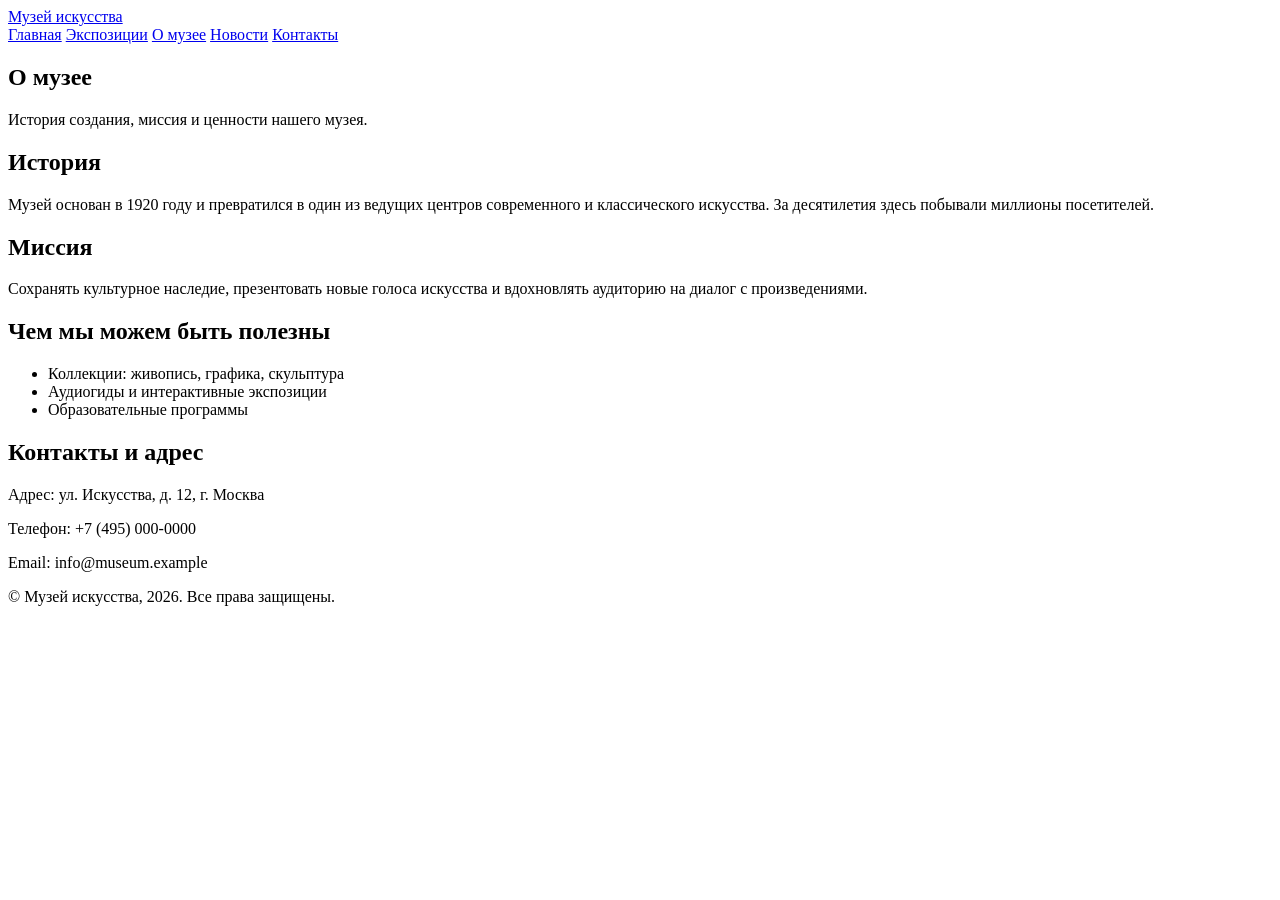
==== about.html @ 59095424 "first commit" ====
<!DOCTYPE html>
<html lang="ru">
<head>
  <meta charset="UTF-8" />
  <meta name="viewport" content="width=device-width, initial-scale=1.0"/>
  <title>О музее</title>
  <link rel="stylesheet" href="css/styles.css" />
</head>
<body>
  <header class="site-header">
    <div class="container">
      <a href="index.html" class="logo" aria-label="Главная страница">Музей искусства</a>
      <nav class="main-nav">
        <a href="index.html">Главная</a>
        <a href="exhibitions.html">Экспозиции</a>
        <a href="about.html">О музее</a>
        <a href="news.html">Новости</a>
        <a href="contact.html">Контакты</a>
      </nav>
    </div>
  </header>

  <main class="container">
    <section class="about-hero">
      <h1>О музее</h1>
      <p>История создания, миссия и ценности нашего музея.</p>
    </section>

    <section class="grid two-columns">
      <div>
        <h2>История</h2>
        <p>Музей основан в 1920 году и превратился в один из ведущих центров современного и классического искусства. За десятилетия здесь побывали миллионы посетителей.</p>
      </div>
      <div>
        <h2>Миссия</h2>
        <p>Сохранять культурное наследие, презентовать новые голоса искусства и вдохновлять аудиторию на диалог с произведениями.</p>
      </div>
    </section>

    <section class="grid two-columns">
      <div>
        <h2>Чем мы можем быть полезны</h2>
        <ul>
          <li>Коллекции: живопись, графика, скульптура</li>
          <li>Аудиогиды и интерактивные экспозиции</li>
          <li>Образовательные программы</li>
        </ul>
      </div>
      <div>
        <h2>Контакты и адрес</h2>
        <p>Адрес: ул. Искусства, д. 12, г. Москва</p>
        <p>Телефон: +7 (495) 000-0000</p>
        <p>Email: info@museum.example</p>
      </div>
    </section>
  </main>

  <footer class="site-footer">
    <div class="container">
      <p>© Музей искусства, 2026. Все права защищены.</p>
    </div>
  </footer>
</body>
</html>
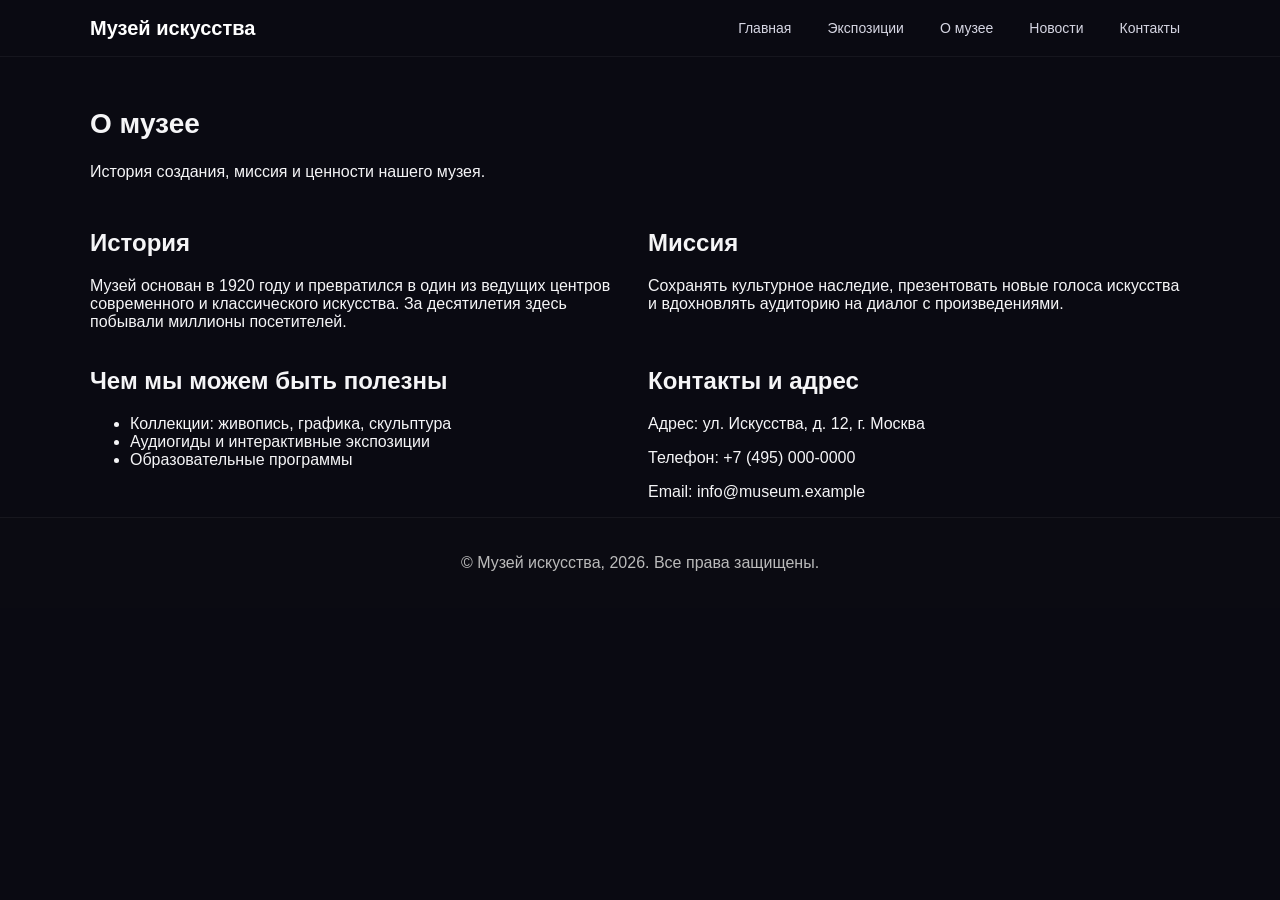
==== commit 208e95d4: "Update about.html" ====
--- a/about.html
+++ b/about.html
@@ -4,7 +4,7 @@
   <meta charset="UTF-8" />
   <meta name="viewport" content="width=device-width, initial-scale=1.0"/>
   <title>О музее</title>
-  <link rel="stylesheet" href="css/styles.css" />
+  <link rel="stylesheet" href="styles.css" />
 </head>
 <body>
   <header class="site-header">
--- a/styles.css
+++ b/styles.css
@@ -0,0 +1,77 @@
+:root{
+  --bg: #0b0b0e;
+  --fg: #f5f5f7;
+  --muted:#a6aab7;
+  --card:#141522;
+  --accent:#6c7ae0;
+  --btn:#1e1e3a;
+  --btnText:#fff;
+  --container: 1100px;
+}
+
+* { box-sizing: border-box; }
+html, body { margin: 0; padding: 0; font-family: Arial, Helvetica, sans-serif; color: var(--fg); background: #0a0a12; }
+
+.container { width: min(var(--container), 95%); margin: 0 auto; }
+
+.site-header { position: sticky; top: 0; z-index: 100; background: rgba(10,10,18,0.95); border-bottom: 1px solid rgba(255,255,255,0.05); }
+.site-header .container { display: flex; align-items: center; justify-content: space-between; padding: 14px 0; }
+.logo { color: #fff; text-decoration: none; font-weight: 700; font-size: 20px; }
+
+.main-nav { display: flex; gap: 16px; }
+.main-nav a { color: #d6d6e3; text-decoration: none; font-size: 14px; padding: 6px 10px; border-radius: 6px; }
+.main-nav a:hover { background: rgba(255,255,255,0.08); color: #fff; }
+
+.btn { display: inline-block; padding: 10px 16px; background: var(--accent); color: #fff; text-decoration: none; border-radius: 6px; font-weight: 600; }
+.btn.secondary { background: #2a2a54; color: #fff; }
+
+.hero { padding: 48px 0; text-align: center; background: linear-gradient(135deg, rgba(108,122,224,0.15), rgba(0,0,0,0.0)); }
+.hero h1 { font-size: 38px; margin: 0 0 8px; }
+.hero p { color: var(--muted); margin: 0 0 16px; }
+
+.intro-cards { display: grid; grid-template-columns: repeat(3, 1fr); gap: 16px; margin: 28px 0; }
+.card { background: rgba(20,20,34,0.8); padding: 16px; border-radius: 8px; border: 1px solid rgba(255,255,255,0.05); }
+.card h2 { margin-top: 0; font-size: 18px; }
+
+.news-preview { margin: 20px 0 40px; }
+.news-preview ul { list-style: none; padding: 0; margin: 0; display: grid; gap: 8px; }
+.news-preview li { padding: 8px 0; border-bottom: 1px solid rgba(255,255,255,0.08); color: #ddd; }
+
+.grid { display: grid; gap: 16px; }
+.grid.two-columns { grid-template-columns: 1fr 1fr; }
+
+.about-hero, .news-hero, .exhibitions-hero, .contact-hero { padding: 28px 0 12px; }
+.about-hero h1, .news-hero h1, .exhibitions-hero h1, .contact-hero h1 { font-size: 28px; }
+
+.exhibitions-hero { padding-top: 18px; }
+
+.exhibit-grid { display: grid; grid-template-columns: repeat(3, 1fr); gap: 16px; margin: 12px 0 24px; }
+.exhibit-card { background: rgba(20,20,34,0.8); border-radius: 8px; overflow: hidden; border: 1px solid rgba(255,255,255,0.05); display: flex; flex-direction: column; }
+.exhibit-card img { width: 100%; height: 180px; object-fit: cover; }
+.exhibit-content { padding: 12px; }
+.exhibit-content h2 { margin: 0 0 6px; font-size: 18px; }
+
+.schedule { background: rgba(15,15,28,0.8); padding: 16px; border-radius: 8px; border: 1px solid rgba(255,255,255,0.05); }
+.schedule-table { width: 100%; border-collapse: collapse; }
+.schedule-table th, .schedule-table td { border-bottom: 1px solid rgba(255,255,255,0.08); padding: 8px; text-align: left; }
+.tag { display: inline-block; padding: 4px 8px; background: #2a2a2a; border-radius: 999px; font-size: 12px; margin-left: 8px; }
+
+.contact-grid { display: grid; grid-template-columns: repeat(2, 1fr); gap: 16px; }
+
+.contact-form form { display: grid; gap: 12px; max-width: 600px; }
+.contact-form input, .contact-form textarea { width: 100%; padding: 10px; border-radius: 6px; border: 1px solid #444; background: #11161f; color: #fff; }
+.contact-form label { display: block; font-weight: 600; }
+
+.site-footer { background: #0b0b12; color: #bbb; padding: 20px 0; text-align: center; border-top: 1px solid rgba(255,255,255,0.05); }
+
+@media (max-width: 1024px) {
+  .intro-cards { grid-template-columns: 1fr 1fr; }
+  .exhibit-grid { grid-template-columns: repeat(2, 1fr); }
+}
+@media (max-width: 700px) {
+  .main-nav { display: none; }
+  .intro-cards { grid-template-columns: 1fr; }
+  .exhibit-grid { grid-template-columns: 1fr; }
+  .contact-grid { grid-template-columns: 1fr; }
+  .hero h1 { font-size: 28px; }
+}
